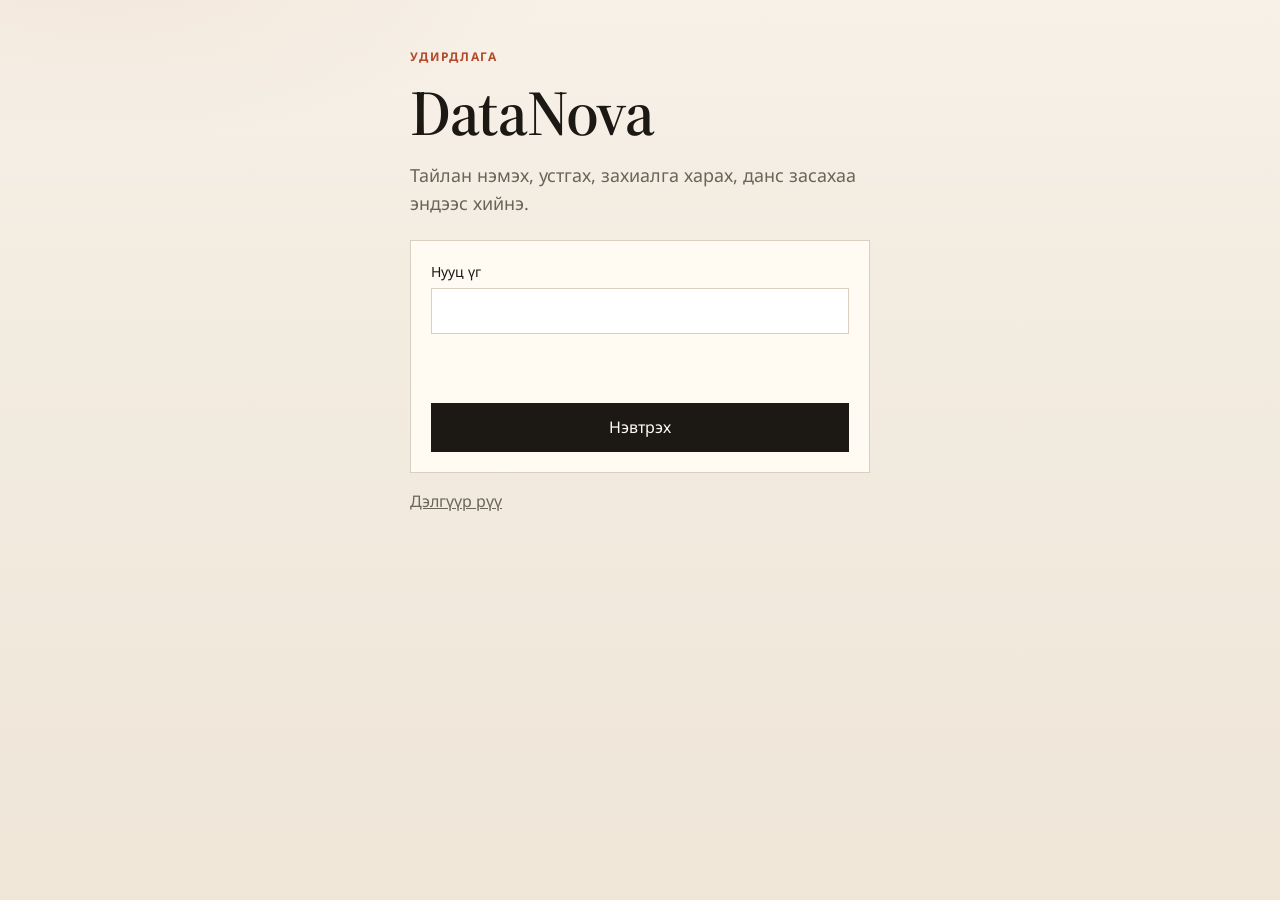
==== web/admin.html @ e8277123 "DataNova дэлгүүрийн эх код" ====
<!DOCTYPE html>
<html lang="mn">
<head>
  <meta charset="utf-8">
  <meta name="viewport" content="width=device-width, initial-scale=1">
  <title>DataNova — удирдлага</title>
  <meta name="robots" content="noindex">
  <link rel="icon" type="image/svg+xml" href="favicon.svg">
  <link rel="preconnect" href="https://fonts.googleapis.com">
  <link rel="preconnect" href="https://fonts.gstatic.com" crossorigin>
  <link href="https://fonts.googleapis.com/css2?family=Noto+Sans:wght@400;500;600;700&family=Source+Serif+4:opsz,wght@8..60,600;8..60,700&display=swap" rel="stylesheet">
  <link rel="stylesheet" href="styles.css">
</head>
<body class="admin-body">
  <div id="admin">
    <p class="boot">Ачаалж байна…</p>
  </div>
  <script src="admin.js" type="module"></script>
</body>
</html>
---- web/styles.css ----
:root {
  --bg: #f3ece1;
  --bg-deep: #e8dfd1;
  --paper: #fffaf2;
  --ink: #1c1915;
  --muted: #6b6459;
  --line: #d9cfc0;
  --accent: #b44a2a;
  --accent-ink: #8c3218;
  --ok: #2f4a3c;
  --shadow: 0 18px 40px rgba(28, 25, 21, 0.08);
  --serif: "Source Serif 4", "Noto Serif", Georgia, serif;
  --sans: "Noto Sans", system-ui, sans-serif;
  --wrap: 1120px;
}

* { box-sizing: border-box; }
html { scroll-behavior: smooth; }
body {
  margin: 0;
  min-height: 100vh;
  color: var(--ink);
  background:
    radial-gradient(900px 420px at 8% -10%, rgba(180, 74, 42, 0.08), transparent 55%),
    linear-gradient(180deg, #f7f1e8 0%, var(--bg) 28%, #efe6d8 100%);
  font-family: var(--sans);
  line-height: 1.55;
}
img, svg { max-width: 100%; display: block; }
a { color: inherit; }
button, input, textarea, select { font: inherit; }
button { cursor: pointer; }

.skip {
  position: absolute;
  left: 12px;
  top: -40px;
  background: var(--ink);
  color: var(--paper);
  padding: 8px 12px;
  z-index: 20;
}
.skip:focus { top: 12px; }

.wrap {
  width: min(var(--wrap), calc(100% - 32px));
  margin: 0 auto;
}

.site-header {
  position: sticky;
  top: 0;
  z-index: 10;
  backdrop-filter: blur(16px);
  background: rgba(243, 236, 225, 0.86);
  border-bottom: 1px solid var(--line);
}
.header-row {
  display: flex;
  align-items: center;
  justify-content: space-between;
  gap: 16px;
  min-height: 68px;
}
.brand {
  display: flex;
  align-items: center;
  gap: 10px;
  text-decoration: none;
}
.mark {
  width: 36px;
  height: 36px;
  background: var(--ink);
  color: var(--paper);
  display: grid;
  place-items: center;
  font-family: var(--serif);
  font-weight: 700;
  letter-spacing: 0.02em;
}
.brand-name { font-weight: 700; letter-spacing: 0.08em; }
.brand-sub { display: block; color: var(--muted); font-size: 12px; font-weight: 400; letter-spacing: 0; }
.header-actions {
  display: flex;
  align-items: center;
  gap: 12px;
}
.nav {
  display: flex;
  align-items: center;
  gap: 18px;
}
.nav a {
  text-decoration: none;
  color: var(--muted);
  font-size: 14px;
}
.nav a:hover, .nav a.active { color: var(--ink); }
.cart-link {
  display: inline-flex;
  align-items: center;
  gap: 8px;
  text-decoration: none;
  border: 1px solid var(--ink);
  padding: 7px 11px;
  font-size: 14px;
}
.cart-count {
  background: var(--accent);
  color: #fff;
  min-width: 18px;
  height: 18px;
  border-radius: 99px;
  display: inline-grid;
  place-items: center;
  font-size: 11px;
}
.menu-btn {
  display: none;
  border: 1px solid var(--ink);
  background: transparent;
  padding: 8px 10px;
}

main { padding: 28px 0 72px; }

.hero {
  display: grid;
  grid-template-columns: 1.2fr 0.8fr;
  gap: 40px;
  align-items: end;
  padding: 28px 0 40px;
}
.kicker {
  color: var(--accent);
  font-size: 12px;
  letter-spacing: 0.16em;
  text-transform: uppercase;
  font-weight: 700;
  margin: 0 0 12px;
}
h1, h2, h3 { font-family: var(--serif); font-weight: 600; letter-spacing: -0.02em; }
h1 {
  font-size: clamp(34px, 6vw, 64px);
  line-height: 1.05;
  margin: 0 0 16px;
}
.lede {
  font-size: 18px;
  color: var(--muted);
  max-width: 38em;
  margin: 0 0 22px;
}
.hero-actions { display: flex; gap: 12px; flex-wrap: wrap; }
.hero-aside {
  background: var(--paper);
  border: 1px solid var(--line);
  padding: 22px;
  box-shadow: var(--shadow);
}
.hero-aside p { margin: 0 0 10px; color: var(--muted); font-size: 14px; }
.hero-aside strong { color: var(--ink); }

.btn {
  display: inline-flex;
  align-items: center;
  justify-content: center;
  gap: 8px;
  border: 1px solid var(--ink);
  background: var(--ink);
  color: var(--paper);
  text-decoration: none;
  padding: 11px 16px;
  min-height: 44px;
}
.btn.ghost {
  background: transparent;
  color: var(--ink);
}
.btn.wide { width: 100%; }
.btn:disabled { opacity: 0.45; cursor: not-allowed; }

.section { margin-top: 56px; }
.section-head {
  display: flex;
  justify-content: space-between;
  align-items: end;
  gap: 16px;
  margin-bottom: 18px;
}
.section h2 { font-size: 32px; margin: 0; }
.section p.hint { color: var(--muted); margin: 6px 0 0; }

.steps, .audience, .grid {
  display: grid;
  gap: 14px;
}
.steps { grid-template-columns: repeat(3, 1fr); }
.audience { grid-template-columns: repeat(3, 1fr); }
.grid { grid-template-columns: repeat(2, 1fr); }

.card, .step, .who {
  background: var(--paper);
  border: 1px solid var(--line);
}
.step, .who { padding: 18px; }
.step b, .who b { display: block; margin-bottom: 6px; }
.step span, .who p { color: var(--muted); margin: 0; font-size: 14px; }

.product {
  display: grid;
  grid-template-columns: 140px 1fr;
  min-height: 220px;
  text-decoration: none;
  overflow: hidden;
}
.product:hover { border-color: var(--ink); }
.cover {
  position: relative;
  min-height: 100%;
}
.cover-inner {
  position: absolute;
  inset: 0;
  padding: 14px;
  color: #fff;
  display: flex;
  flex-direction: column;
  justify-content: space-between;
}
.cover-sku { font-size: 11px; letter-spacing: 0.12em; opacity: 0.8; }
.product-body { padding: 16px 18px; display: flex; flex-direction: column; }
.meta {
  display: flex;
  gap: 8px;
  flex-wrap: wrap;
  margin-bottom: 8px;
}
.pill {
  border: 1px solid var(--line);
  color: var(--muted);
  font-size: 11px;
  letter-spacing: 0.04em;
  padding: 3px 7px;
}
.pill.sample { border-color: var(--accent); color: var(--accent); }
.product h3 { margin: 0 0 8px; font-size: 22px; }
.product .excerpt, .muted { color: var(--muted); }
.price-row {
  margin-top: auto;
  display: flex;
  justify-content: space-between;
  align-items: baseline;
  padding-top: 12px;
}
.price { font-family: var(--serif); font-size: 22px; }

.toolbar {
  display: flex;
  gap: 10px;
  flex-wrap: wrap;
  margin: 8px 0 18px;
}
.search {
  flex: 1;
  min-width: 220px;
  border: 1px solid var(--line);
  background: var(--paper);
  padding: 11px 12px;
}
.chips { display: flex; gap: 8px; flex-wrap: wrap; }
.chip {
  border: 1px solid var(--line);
  background: transparent;
  padding: 8px 12px;
}
.chip.on { background: var(--ink); color: var(--paper); border-color: var(--ink); }

.detail {
  display: grid;
  grid-template-columns: 1.15fr 0.85fr;
  gap: 28px;
  align-items: start;
}
.detail-cover {
  min-height: 280px;
  border: 1px solid var(--line);
  position: relative;
}
.preview-box, .buy-box, .notice, .empty, .faq, .order-card {
  background: var(--paper);
  border: 1px solid var(--line);
  padding: 20px;
}
.buy-box { position: sticky; top: 88px; }
.buy-box h1 { font-size: 34px; }
.list { margin: 0; padding-left: 18px; }
.list li { margin: 6px 0; }
.preview-box p { color: var(--muted); }
.split { display: grid; grid-template-columns: 1fr 1fr; gap: 16px; }

.cart-item, .line {
  display: grid;
  grid-template-columns: 1fr auto auto;
  gap: 12px;
  align-items: center;
  padding: 14px 0;
  border-bottom: 1px solid var(--line);
}
.linkish {
  background: none;
  border: 0;
  color: var(--accent);
  padding: 0;
  text-decoration: underline;
}
.total-row {
  display: flex;
  justify-content: space-between;
  font-size: 20px;
  margin: 16px 0;
}

form { display: grid; gap: 12px; }
label { display: grid; gap: 6px; font-size: 14px; }
input, textarea, select {
  border: 1px solid var(--line);
  background: #fff;
  padding: 11px 12px;
}
.check {
  display: flex;
  gap: 10px;
  align-items: flex-start;
  font-size: 14px;
  color: var(--muted);
}
.check input { margin-top: 4px; }
.form-error { color: var(--accent); font-size: 14px; min-height: 1.2em; }
.bank {
  background: var(--bg-deep);
  padding: 14px;
  display: grid;
  gap: 4px;
  font-size: 14px;
}

.faq details { border-top: 1px solid var(--line); padding: 12px 0; }
.faq summary { cursor: pointer; font-weight: 600; }
.faq p { color: var(--muted); margin: 8px 0 0; }

.notice { margin-top: 36px; color: var(--muted); font-size: 14px; }
.empty { text-align: center; padding: 48px 20px; }

.site-footer {
  border-top: 1px solid var(--line);
  padding: 28px 0 40px;
  color: var(--muted);
  font-size: 14px;
}
.footer-row {
  display: flex;
  justify-content: space-between;
  gap: 16px;
  flex-wrap: wrap;
}
.boot { padding: 40px 20px; text-align: center; color: var(--muted); }

.admin-login { padding: 48px 0 80px; max-width: 460px; }
.admin-main { padding-top: 24px; }
.admin-tabs { margin: 8px 0 20px; }
.admin-notice {
  background: var(--paper);
  border: 1px solid var(--ok);
  color: var(--ok);
  padding: 10px 12px;
}
.admin-order { margin-bottom: 14px; }
.admin-order-head {
  display: flex;
  justify-content: space-between;
  gap: 12px;
  align-items: start;
  margin-bottom: 8px;
}
.admin-actions { display: flex; flex-wrap: wrap; gap: 8px; margin-top: 12px; }
.admin-actions button {
  border: 1px solid var(--line);
  background: var(--paper);
  padding: 8px 10px;
}
.admin-toolbar { margin-bottom: 14px; }
.admin-product-row { align-items: center; }

@media (max-width: 860px) {
  .hero, .detail, .steps, .audience, .grid, .split, .product {
    grid-template-columns: 1fr;
  }
  .cover { min-height: 140px; }
  .buy-box { position: static; }
  .nav { display: none; }
  .nav.open {
    display: flex;
    position: absolute;
    left: 0;
    right: 0;
    top: 68px;
    background: var(--bg);
    border-bottom: 1px solid var(--line);
    padding: 12px 16px 16px;
    flex-direction: column;
    align-items: flex-start;
  }
  .menu-btn { display: inline-flex; }
  .section-head { flex-direction: column; align-items: flex-start; }
  .cart-item, .line { grid-template-columns: 1fr auto; }
}
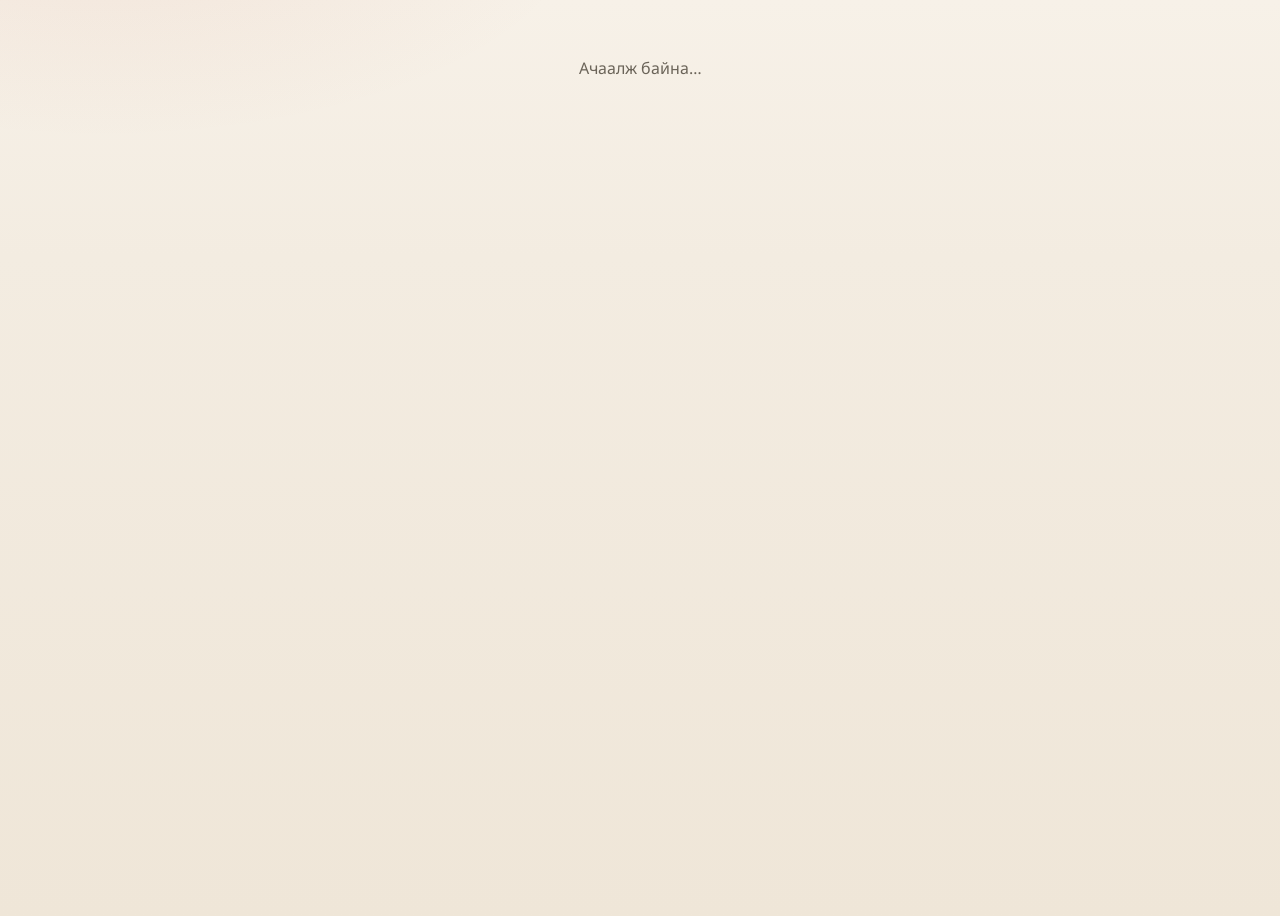
==== commit e35fb200: "Админ хадгалалтыг засав: нэвтрэлт унтарсны дараа ч ажиллана" ====
--- a/web/admin.html
+++ b/web/admin.html
@@ -15,6 +15,6 @@
   <div id="admin">
     <p class="boot">Ачаалж байна…</p>
   </div>
-  <script src="admin.js" type="module"></script>
+  <script src="/admin.js?v=save3" type="module"></script>
 </body>
 </html>
--- a/web/styles.css
+++ b/web/styles.css
@@ -97,6 +97,38 @@
   font-size: 14px;
 }
 .nav a:hover, .nav a.active { color: var(--ink); }
+.lang-switch {
+  display: inline-flex;
+  border: 1px solid var(--ink);
+  overflow: hidden;
+  flex-shrink: 0;
+}
+.lang-switch button {
+  border: 0;
+  background: transparent;
+  padding: 7px 11px;
+  font-size: 13px;
+  font-weight: 700;
+  color: var(--ink);
+}
+.lang-switch button.on {
+  background: var(--ink);
+  color: var(--paper);
+}
+.footer-lang {
+  display: flex;
+  gap: 10px;
+  align-items: center;
+  margin-top: 14px;
+}
+.footer-lang button {
+  border: 0;
+  background: none;
+  padding: 0;
+  color: var(--muted);
+  text-decoration: underline;
+}
+.footer-lang button.on { color: var(--ink); font-weight: 700; text-decoration: none; }
 .cart-link {
   display: inline-flex;
   align-items: center;
@@ -197,7 +229,7 @@
   gap: 14px;
 }
 .steps { grid-template-columns: repeat(3, 1fr); }
-.audience { grid-template-columns: repeat(3, 1fr); }
+.audience { grid-template-columns: repeat(auto-fit, minmax(200px, 1fr)); }
 .grid { grid-template-columns: repeat(2, 1fr); }
 
 .card, .step, .who {
@@ -391,6 +423,18 @@
   padding: 8px 10px;
 }
 .admin-toolbar { margin-bottom: 14px; }
+.aud-row {
+  display: grid;
+  grid-template-columns: 0.8fr 1.2fr auto;
+  gap: 10px;
+  align-items: end;
+  margin: 10px 0;
+}
+.aud-row-en {
+  grid-template-columns: 1fr 1fr;
+  padding-bottom: 12px;
+  border-bottom: 1px solid var(--line);
+}
 .admin-product-row { align-items: center; }
 
 @media (max-width: 860px) {
@@ -414,5 +458,6 @@
   }
   .menu-btn { display: inline-flex; }
   .section-head { flex-direction: column; align-items: flex-start; }
+  .aud-row { grid-template-columns: 1fr; }
   .cart-item, .line { grid-template-columns: 1fr auto; }
 }
